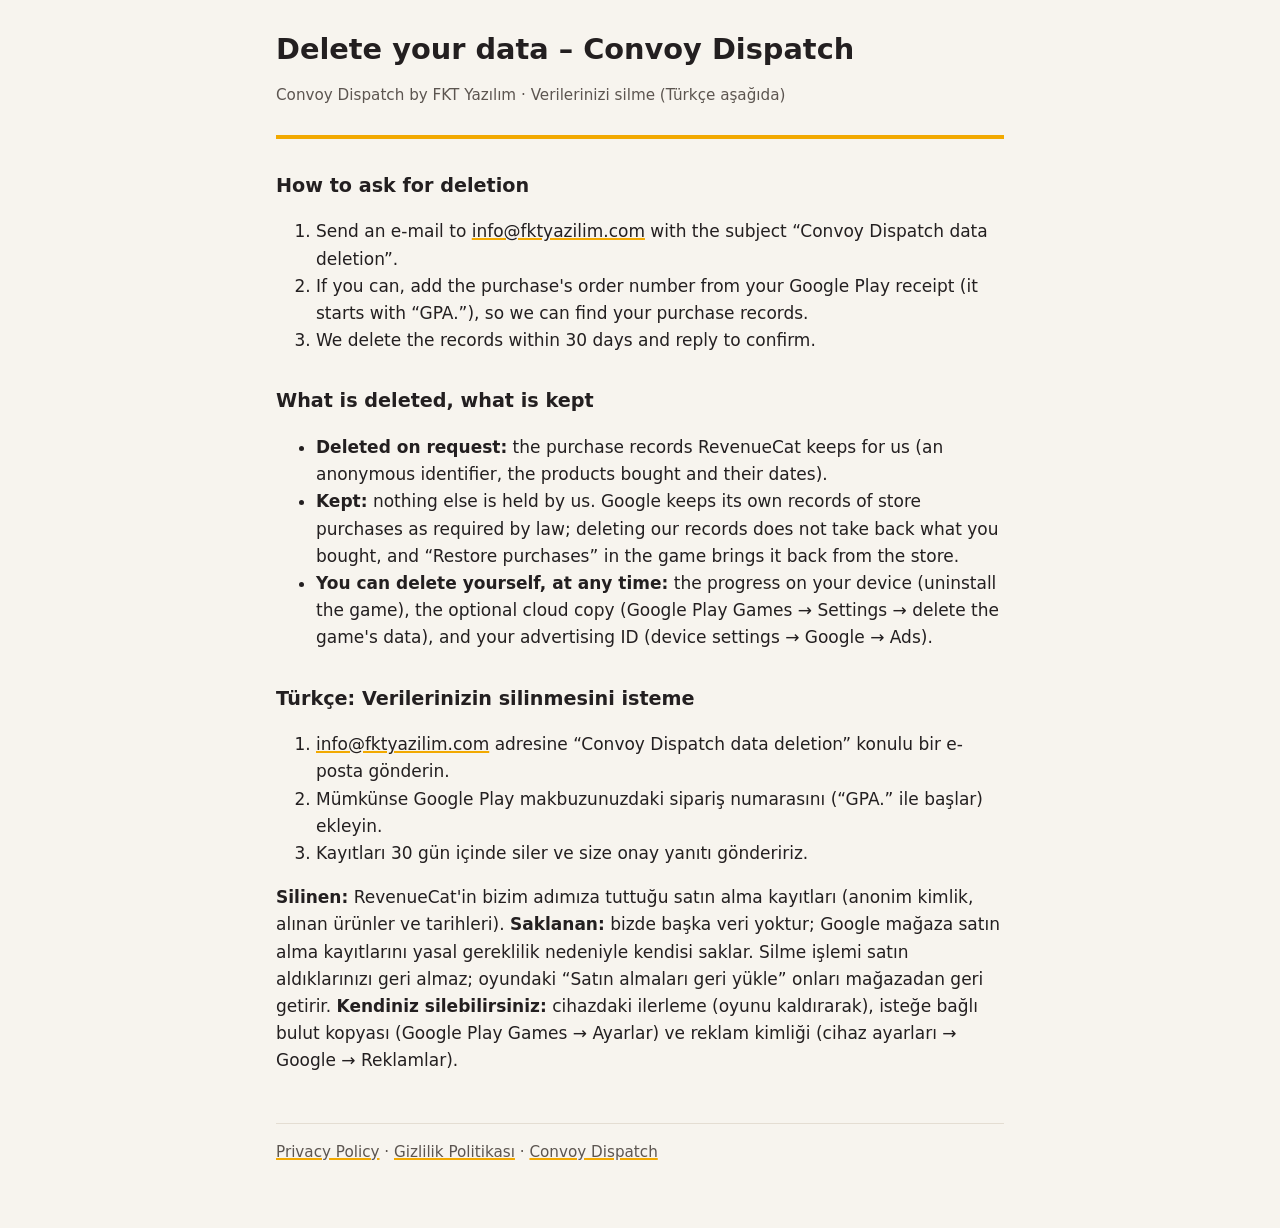
==== data-deletion.html @ d79b8eb3 "feat: a data deletion page for Convoy Dispatch" ====
<!doctype html>
<html lang="en">
<head>
<meta charset="utf-8">
<meta name="viewport" content="width=device-width, initial-scale=1">
<title>Convoy Dispatch – Delete your data</title>
<link rel="stylesheet" href="style.css">
</head>
<body>
<main>
<header>
<h1>Delete your data – Convoy Dispatch</h1>
<p class="meta">Convoy Dispatch by FKT Yazılım · Verilerinizi silme (Türkçe aşağıda)</p>
</header>

<h2>How to ask for deletion</h2>
<ol>
<li>Send an e-mail to <a href="mailto:info@fktyazilim.com?subject=Convoy%20Dispatch%20data%20deletion">info@fktyazilim.com</a>
with the subject “Convoy Dispatch data deletion”.</li>
<li>If you can, add the purchase's order number from your Google Play receipt (it starts with “GPA.”), so we can
find your purchase records.</li>
<li>We delete the records within 30 days and reply to confirm.</li>
</ol>

<h2>What is deleted, what is kept</h2>
<ul>
<li><strong>Deleted on request:</strong> the purchase records RevenueCat keeps for us (an anonymous identifier, the
products bought and their dates).</li>
<li><strong>Kept:</strong> nothing else is held by us. Google keeps its own records of store purchases as required by
law; deleting our records does not take back what you bought, and “Restore purchases” in the game brings it back
from the store.</li>
<li><strong>You can delete yourself, at any time:</strong> the progress on your device (uninstall the game), the
optional cloud copy (Google Play Games → Settings → delete the game's data), and your advertising ID (device
settings → Google → Ads).</li>
</ul>

<h2>Türkçe: Verilerinizin silinmesini isteme</h2>
<ol>
<li><a href="mailto:info@fktyazilim.com?subject=Convoy%20Dispatch%20data%20deletion">info@fktyazilim.com</a>
adresine “Convoy Dispatch data deletion” konulu bir e-posta gönderin.</li>
<li>Mümkünse Google Play makbuzunuzdaki sipariş numarasını (“GPA.” ile başlar) ekleyin.</li>
<li>Kayıtları 30 gün içinde siler ve size onay yanıtı göndeririz.</li>
</ol>
<p><strong>Silinen:</strong> RevenueCat'in bizim adımıza tuttuğu satın alma kayıtları (anonim kimlik, alınan ürünler ve
tarihleri). <strong>Saklanan:</strong> bizde başka veri yoktur; Google mağaza satın alma kayıtlarını yasal gereklilik
nedeniyle kendisi saklar. Silme işlemi satın aldıklarınızı geri almaz; oyundaki “Satın almaları geri yükle” onları
mağazadan geri getirir. <strong>Kendiniz silebilirsiniz:</strong> cihazdaki ilerleme (oyunu kaldırarak), isteğe bağlı
bulut kopyası (Google Play Games → Ayarlar) ve reklam kimliği (cihaz ayarları → Google → Reklamlar).</p>

<footer><a href="privacy.html">Privacy Policy</a> · <a href="gizlilik.html">Gizlilik Politikası</a> ·
<a href="index.html">Convoy Dispatch</a></footer>
</main>
</body>
</html>
---- style.css ----
:root { --bg: #f7f4ee; --text: #231f20; --muted: #5c5550; --accent: #f2a900; --card: #ffffff; --line: #e4ddd2; }
@media (prefers-color-scheme: dark) {
  :root { --bg: #231f20; --text: #f2eee8; --muted: #b8b0a6; --accent: #ffbf2e; --card: #2e292a; --line: #403a3b; }
}
* { box-sizing: border-box; }
body { margin: 0; background: var(--bg); color: var(--text); font: 17px/1.6 system-ui, -apple-system, "Segoe UI", Roboto, sans-serif; }
main { max-width: 760px; margin: 0 auto; padding: 32px 16px 64px; }
header { border-bottom: 4px solid var(--accent); padding-bottom: 12px; margin-bottom: 24px; }
h1 { font-size: 1.8rem; line-height: 1.25; margin: 0 0 4px; }
h2 { font-size: 1.2rem; margin: 32px 0 8px; }
p, li { color: var(--text); }
.meta, footer { color: var(--muted); font-size: 0.95rem; }
a { color: inherit; text-decoration-color: var(--accent); text-decoration-thickness: 2px; }
.lang { float: right; font-size: 0.95rem; }
.card { background: var(--card); border: 1px solid var(--line); border-radius: 12px; padding: 16px 20px; margin: 12px 0; }
footer { margin-top: 48px; border-top: 1px solid var(--line); padding-top: 16px; }
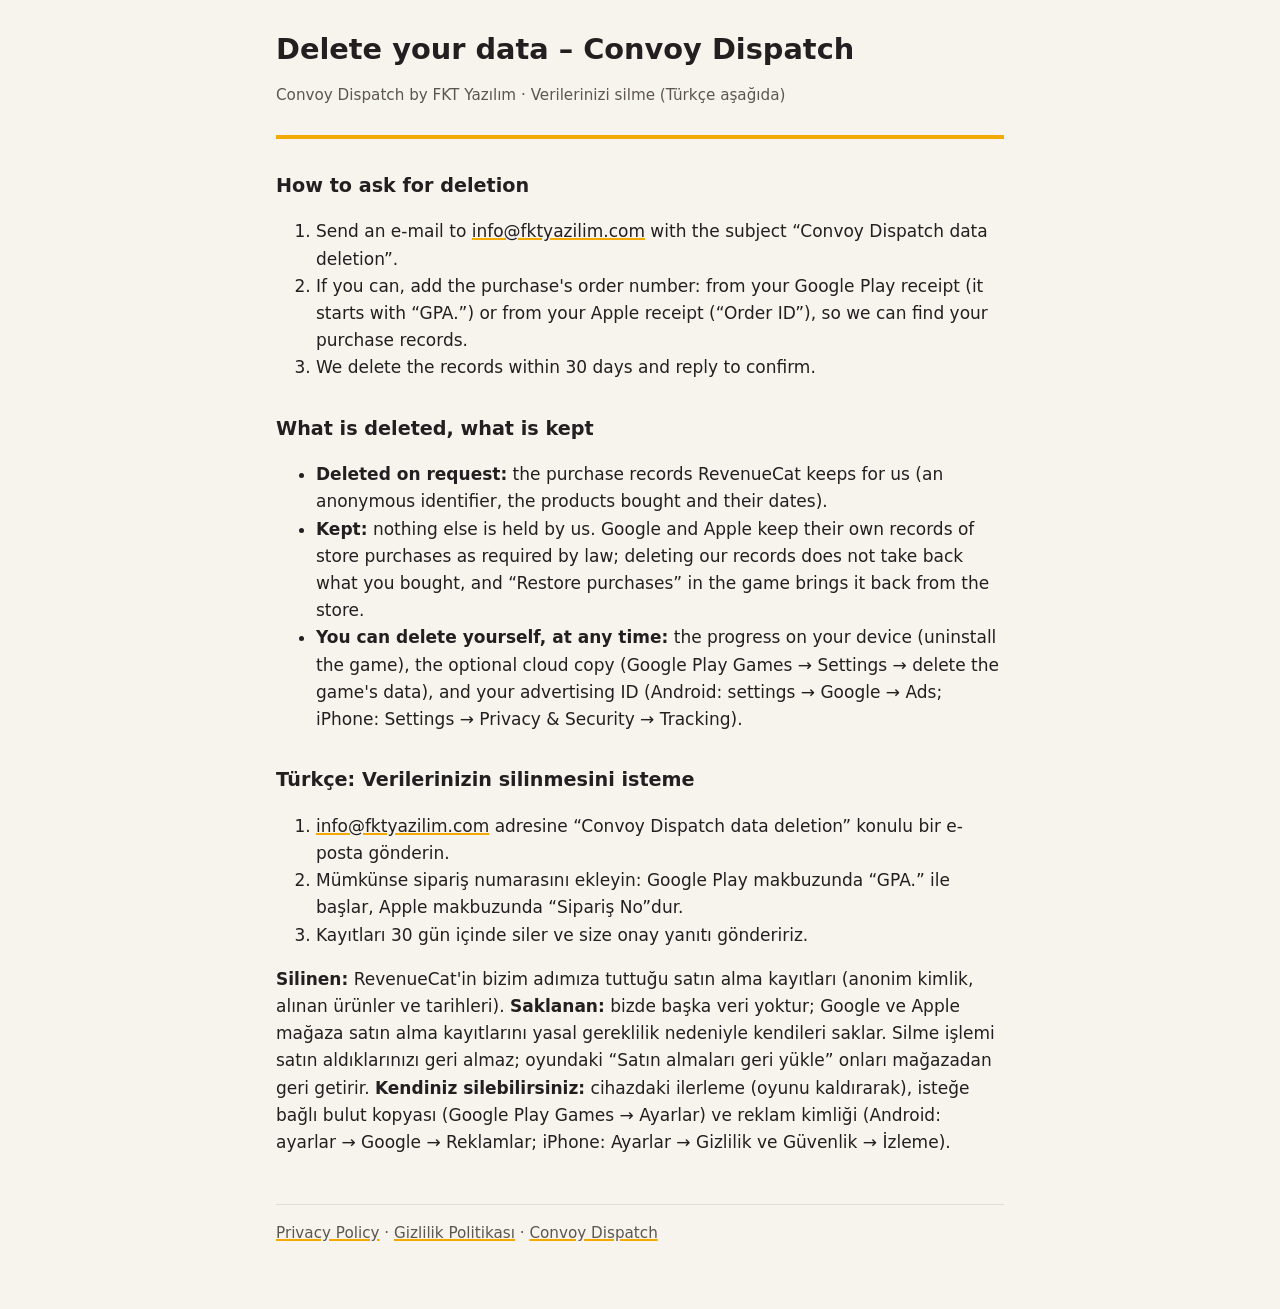
==== commit 9c95e45c: "feat: the privacy and deletion pages cover iPhone and iPad" ====
--- a/data-deletion.html
+++ b/data-deletion.html
@@ -17,8 +17,8 @@
 <ol>
 <li>Send an e-mail to <a href="mailto:info@fktyazilim.com?subject=Convoy%20Dispatch%20data%20deletion">info@fktyazilim.com</a>
 with the subject “Convoy Dispatch data deletion”.</li>
-<li>If you can, add the purchase's order number from your Google Play receipt (it starts with “GPA.”), so we can
-find your purchase records.</li>
+<li>If you can, add the purchase's order number: from your Google Play receipt (it starts with “GPA.”) or from your
+Apple receipt (“Order ID”), so we can find your purchase records.</li>
 <li>We delete the records within 30 days and reply to confirm.</li>
 </ol>
 
@@ -26,26 +26,26 @@
 <ul>
 <li><strong>Deleted on request:</strong> the purchase records RevenueCat keeps for us (an anonymous identifier, the
 products bought and their dates).</li>
-<li><strong>Kept:</strong> nothing else is held by us. Google keeps its own records of store purchases as required by
-law; deleting our records does not take back what you bought, and “Restore purchases” in the game brings it back
+<li><strong>Kept:</strong> nothing else is held by us. Google and Apple keep their own records of store purchases as
+required by law; deleting our records does not take back what you bought, and “Restore purchases” in the game brings it back
 from the store.</li>
 <li><strong>You can delete yourself, at any time:</strong> the progress on your device (uninstall the game), the
-optional cloud copy (Google Play Games → Settings → delete the game's data), and your advertising ID (device
-settings → Google → Ads).</li>
+optional cloud copy (Google Play Games → Settings → delete the game's data), and your advertising ID (Android: settings → Google → Ads; iPhone: Settings → Privacy &amp; Security →
+Tracking).</li>
 </ul>
 
 <h2>Türkçe: Verilerinizin silinmesini isteme</h2>
 <ol>
 <li><a href="mailto:info@fktyazilim.com?subject=Convoy%20Dispatch%20data%20deletion">info@fktyazilim.com</a>
 adresine “Convoy Dispatch data deletion” konulu bir e-posta gönderin.</li>
-<li>Mümkünse Google Play makbuzunuzdaki sipariş numarasını (“GPA.” ile başlar) ekleyin.</li>
+<li>Mümkünse sipariş numarasını ekleyin: Google Play makbuzunda “GPA.” ile başlar, Apple makbuzunda “Sipariş No”dur.</li>
 <li>Kayıtları 30 gün içinde siler ve size onay yanıtı göndeririz.</li>
 </ol>
 <p><strong>Silinen:</strong> RevenueCat'in bizim adımıza tuttuğu satın alma kayıtları (anonim kimlik, alınan ürünler ve
-tarihleri). <strong>Saklanan:</strong> bizde başka veri yoktur; Google mağaza satın alma kayıtlarını yasal gereklilik
-nedeniyle kendisi saklar. Silme işlemi satın aldıklarınızı geri almaz; oyundaki “Satın almaları geri yükle” onları
+tarihleri). <strong>Saklanan:</strong> bizde başka veri yoktur; Google ve Apple mağaza satın alma kayıtlarını yasal
+gereklilik nedeniyle kendileri saklar. Silme işlemi satın aldıklarınızı geri almaz; oyundaki “Satın almaları geri yükle” onları
 mağazadan geri getirir. <strong>Kendiniz silebilirsiniz:</strong> cihazdaki ilerleme (oyunu kaldırarak), isteğe bağlı
-bulut kopyası (Google Play Games → Ayarlar) ve reklam kimliği (cihaz ayarları → Google → Reklamlar).</p>
+bulut kopyası (Google Play Games → Ayarlar) ve reklam kimliği (Android: ayarlar → Google → Reklamlar; iPhone: Ayarlar → Gizlilik ve Güvenlik → İzleme).</p>
 
 <footer><a href="privacy.html">Privacy Policy</a> · <a href="gizlilik.html">Gizlilik Politikası</a> ·
 <a href="index.html">Convoy Dispatch</a></footer>
